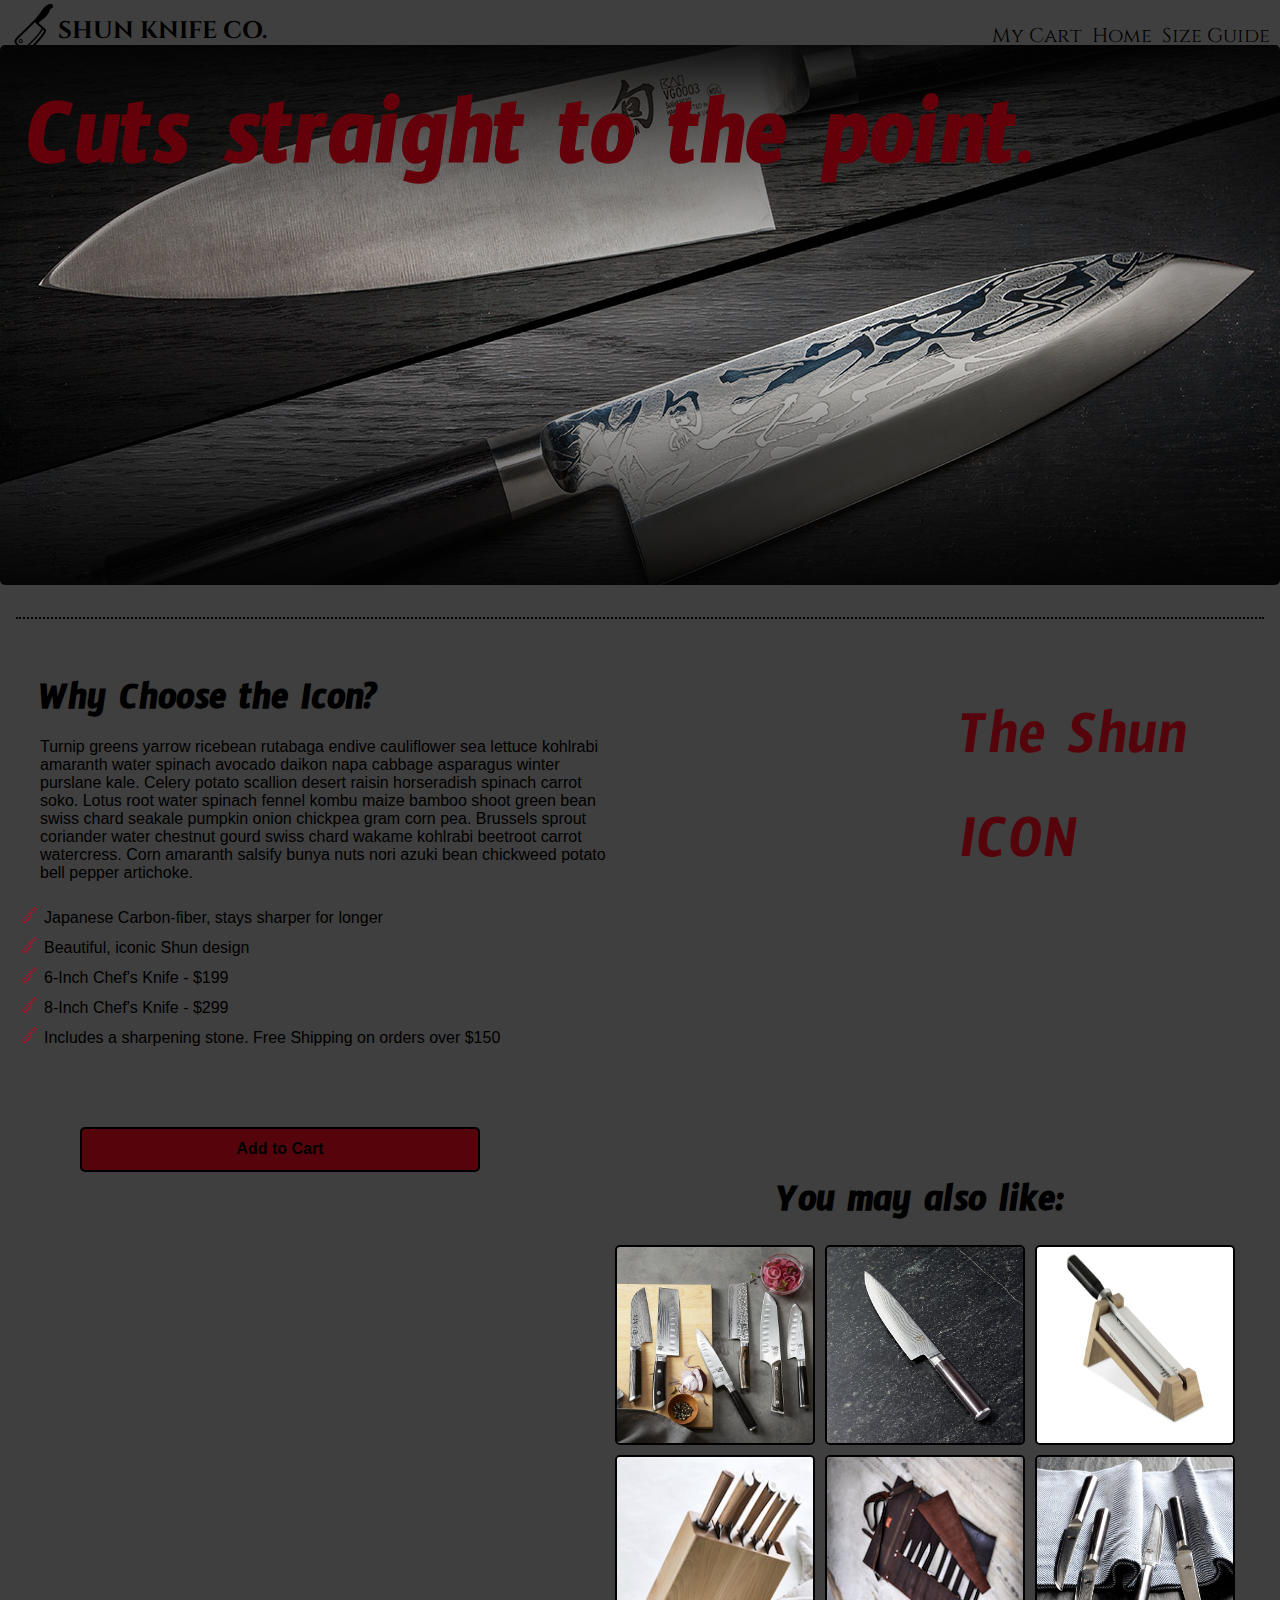
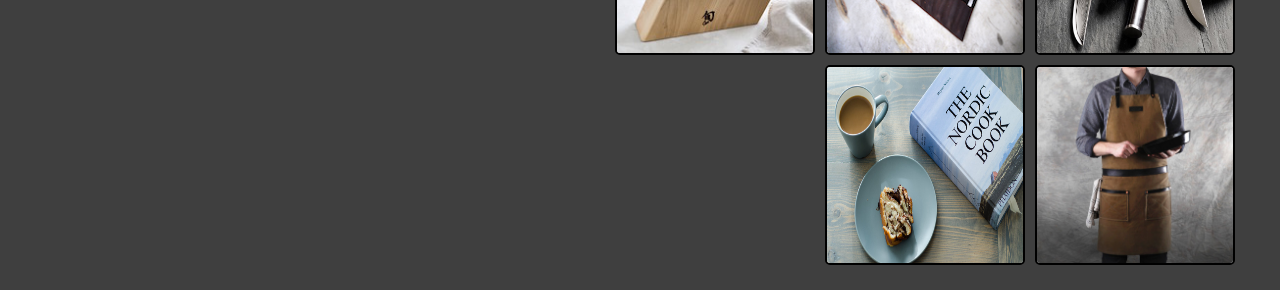
==== index.html @ c1fd3024 "forgot to commitgit add .! build and style my landing page" ====
<!DOCTYPE html>
<html>
  <head>
    <link href="https://fonts.googleapis.com/css?family=Timmana" rel="stylesheet">
    <link href="https://fonts.googleapis.com/css?family=Cinzel:900|Poly" rel="stylesheet">
    <link rel="stylesheet" href="css/styles.css" type="text/css">
    <meta charset="utf-8">
    <title>Shun Knife Co.</title>
  </head>
  <body>
    <div class="nav-bar">
      <img src="img/icon-black.svg" alt="cleaver icon">
      <h4>SHUN KNIFE CO.</h4>
      <p>Size Guide</p>
      <p>Home</p>
      <p>My Cart</p>
    </div>
    <div class="hero">
      <h2>Cuts straight to the point.</h2>
      <p>The Shun ICON</p>
    </div>
    <hr/>
    <div class="col-left">
      <h3>Why Choose the Icon?</h3>
      <p>Turnip greens yarrow ricebean rutabaga endive cauliflower sea lettuce kohlrabi amaranth water spinach avocado daikon napa cabbage asparagus winter purslane kale. Celery potato scallion desert raisin horseradish spinach carrot soko. Lotus root water spinach fennel kombu maize bamboo shoot green bean swiss chard seakale pumpkin onion chickpea gram corn pea. Brussels sprout coriander water chestnut gourd swiss chard wakame kohlrabi beetroot carrot watercress. Corn amaranth salsify bunya nuts nori azuki bean chickweed potato bell pepper artichoke.</p>
      <ul class="knife-benefits">
        <li>Japanese Carbon-fiber, stays sharper for longer</li>
        <li>Beautiful, iconic Shun design</li>
        <li>6-Inch Chef's Knife - $199</li>
        <li>8-Inch Chef's Knife - $299</li>
        <li>Includes a sharpening stone. Free Shipping on orders over $150</li>
      </ul>
      <button type="button" name="buy-button" id="buy-button">Add to Cart</button>
    </div>
    <div class="col-right">
      <h3>You may also like:</h3>
      <div class="photo-gallery">
        <img src="img/gallery1.jpg" alt="">
        <img src="img/gallery2.jpg" alt="">
        <img src="img/gallery3.jpg" alt="">
        <img src="img/gallery4.jpg" alt="">
        <img src="img/gallery5.jpg" alt="">
        <img src="img/gallery6.jpg" alt="">
        <img src="img/gallery7.jpg" alt="">
        <img src="img/gallery8.jpg" alt="">
      </div>
    </div>
  </body>
</html>
---- css/styles.css ----
* {
  box-sizing: border-box;
  margin: 0;
  padding: 0;
}

html {
  background: #3f3f3f;
}

.nav-bar {
  height: 5vh;
}

.nav-bar h4 {
  font-family: 'Cinzel', serif;
  font-size: 1.5em;
  margin-left: 5px;
  padding-top: 15px;
  width: 40%
}

.nav-bar p {
  font-size: 20px;
  margin-right: 10px;
  font-family: 'Cinzel', serif;
  margin-top: -25px;
  float: right;
}

.nav-bar p:hover {
  color: #878181;
}

.nav-bar img {
  float: left;
  margin-left: 10px;
  margin-top: 5px;
  transform: rotate(-93deg);
}
.nav-bar p {
  float: right;
  display: inline;
}

.hero {
  background: linear-gradient(#020202ee, transparent, #020202ee), url("../img/hero.jpg") no-repeat center;
  background-size: cover;
  height: 60vh;
  position: relative;
  border-radius: 5px;
}

.hero h2 {
  position: absolute;
  font-family: 'Timmana', sans-serif;
  color: #630009;
  font-size: 6em;
  margin-left: 2%;
  margin-top: 30px;
  letter-spacing: 1px;
}

.hero p {
  position: absolute;
  font-family: 'Timmana', sans-serif;
  color: #56040c;
  font-size: 4em;
  margin-left: 75%;
  margin-top: 650px;
}

hr {
  display: block;
  height: 20px;
  border: 0;
  border-top: 2px dotted black;
  margin: 2em 1em;
  padding: 0;
}

.col-left {
  float: left;
  margin-left: 40px;
  margin-right: 5px;
  margin-top: 2.5px;
  width: 45%;
  font-family: sans-serif;
  font-size: 1em;
}

.col-left p {
  margin-bottom: 25px;
}

.col-left li {
  margin-top: 10px;
}

.knife-benefits {
  list-style-image: url("../img/listitem.png");
  margin-left: 4px;
}

#buy-button {
  margin-top: 80px;
  width: 400px;
  height: 45px;
  border-radius: 5px;
  margin-left: 40px;
  font-size: 1em;
  background-color: #56040c;
  border: 2px solid black;
  font-weight: bold;
}

#buy-button:hover {
  opacity: 0.8;
  box-shadow: 2px 2px;
}

h3 {
  font-family: 'Timmana', sans-serif;
  font-size: 2.5em;
  display: block;
}

.col-right {
  float: right;
  margin-right: 40px;
  margin-top: 2.5px;
  width: 50%;
  margin-bottom: 20px;
}

.col-right h3 {
  text-align: center;
}

.photo-gallery img {
  width: 200px;
  height: 200px;
  border-radius: 5px;
  border: 2px solid black;
  background: #ccc;
  margin: 5px;
  float: right;
}

.photo-gallery img:hover {
  opacity: 0.5;
}
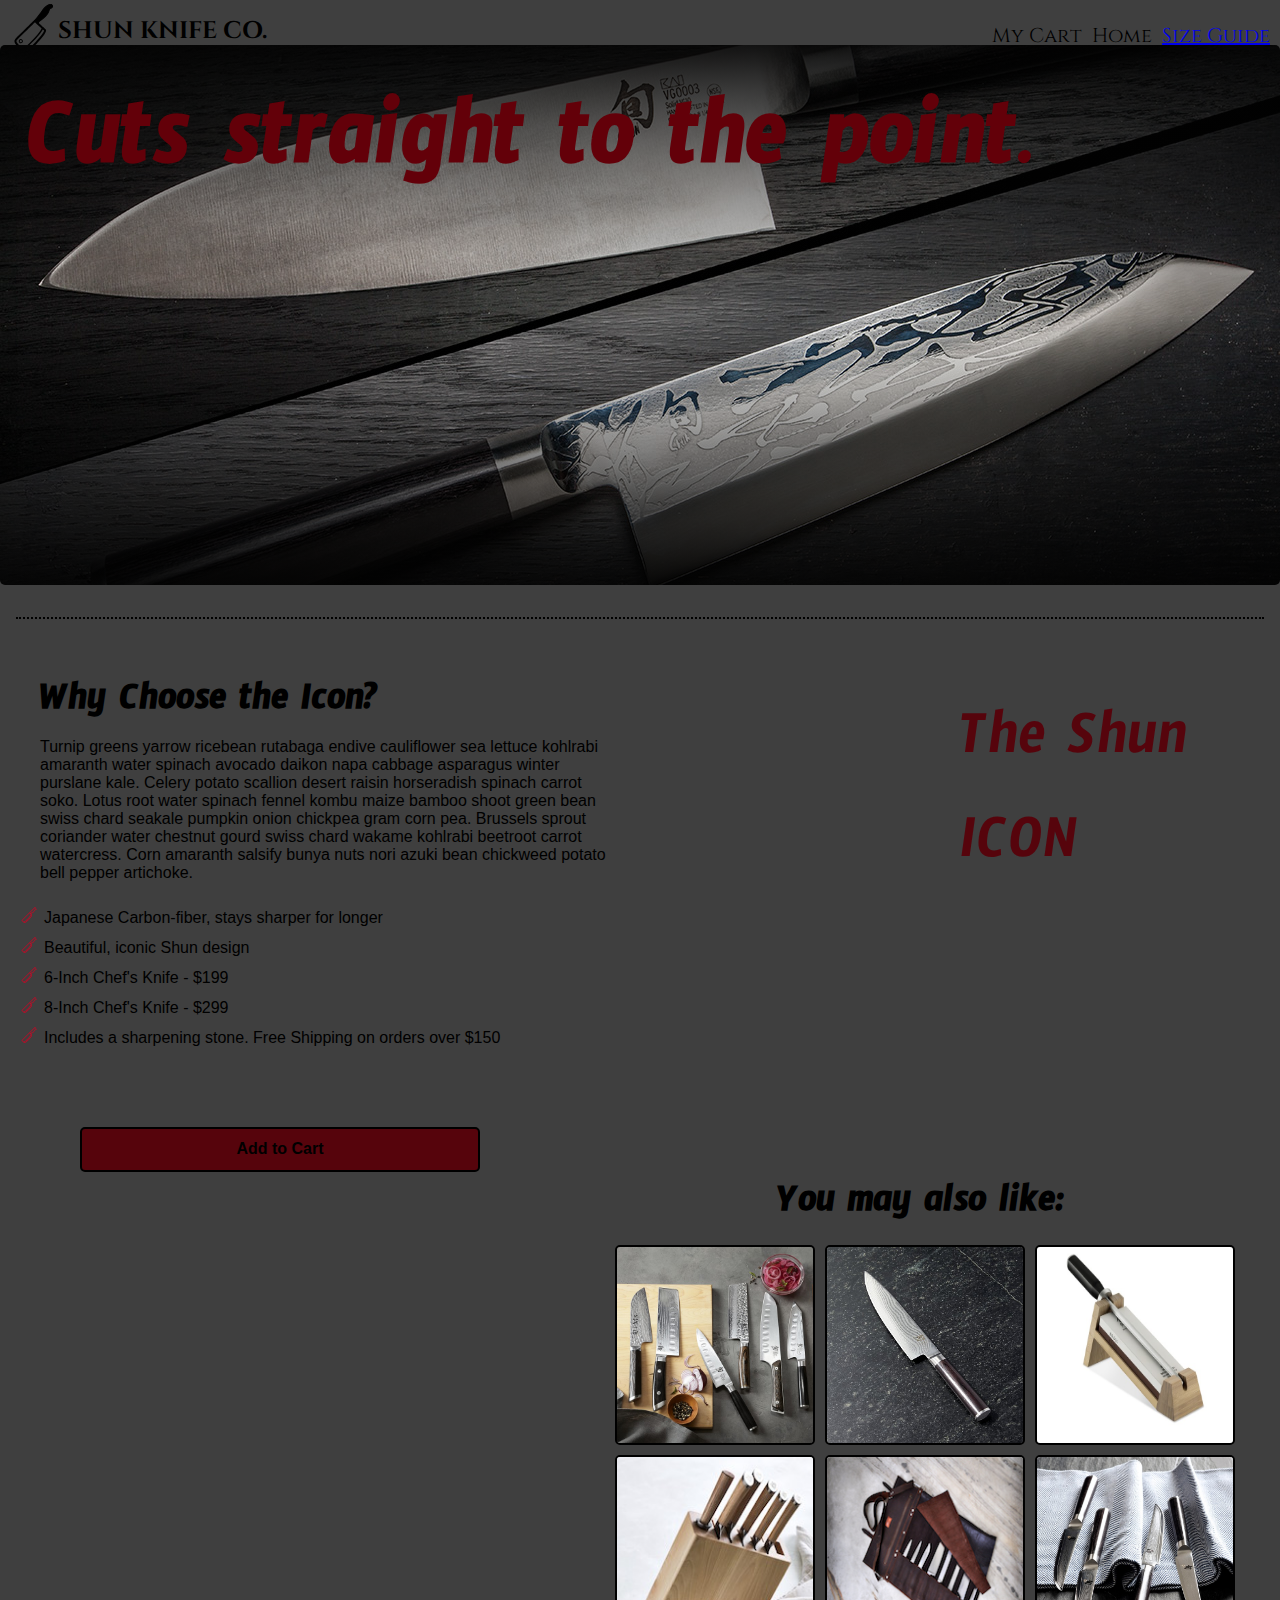
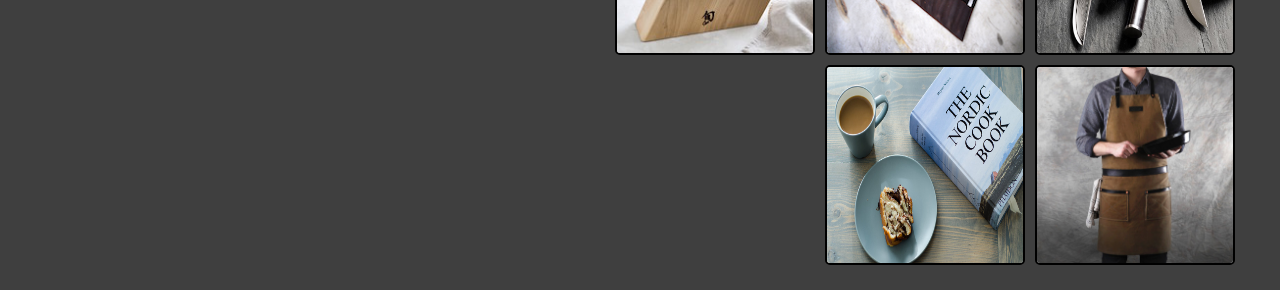
==== commit 3e590647: "add table styles and start form" ====
--- a/index.html
+++ b/index.html
@@ -1,6 +1,8 @@
 <!DOCTYPE html>
 <html>
   <head>
+    <link rel="shortcut icon" href="img/favicon.ico" type="image/x-icon">
+    <link rel="icon" href="img/favicon.ico" type="image/x-icon">
     <link href="https://fonts.googleapis.com/css?family=Timmana" rel="stylesheet">
     <link href="https://fonts.googleapis.com/css?family=Cinzel:900|Poly" rel="stylesheet">
     <link rel="stylesheet" href="css/styles.css" type="text/css">
@@ -11,7 +13,7 @@
     <div class="nav-bar">
       <img src="img/icon-black.svg" alt="cleaver icon">
       <h4>SHUN KNIFE CO.</h4>
-      <p>Size Guide</p>
+      <p><a href="form.html">Size Guide</a></p>
       <p>Home</p>
       <p>My Cart</p>
     </div>
--- a/css/styles.css
+++ b/css/styles.css
@@ -6,6 +6,7 @@
 
 html {
   background: #3f3f3f;
+  position: relative;
 }
 
 .nav-bar {
@@ -26,6 +27,7 @@
   font-family: 'Cinzel', serif;
   margin-top: -25px;
   float: right;
+  display: inline;
 }
 
 .nav-bar p:hover {
@@ -37,10 +39,6 @@
   margin-left: 10px;
   margin-top: 5px;
   transform: rotate(-93deg);
-}
-.nav-bar p {
-  float: right;
-  display: inline;
 }
 
 .hero {
